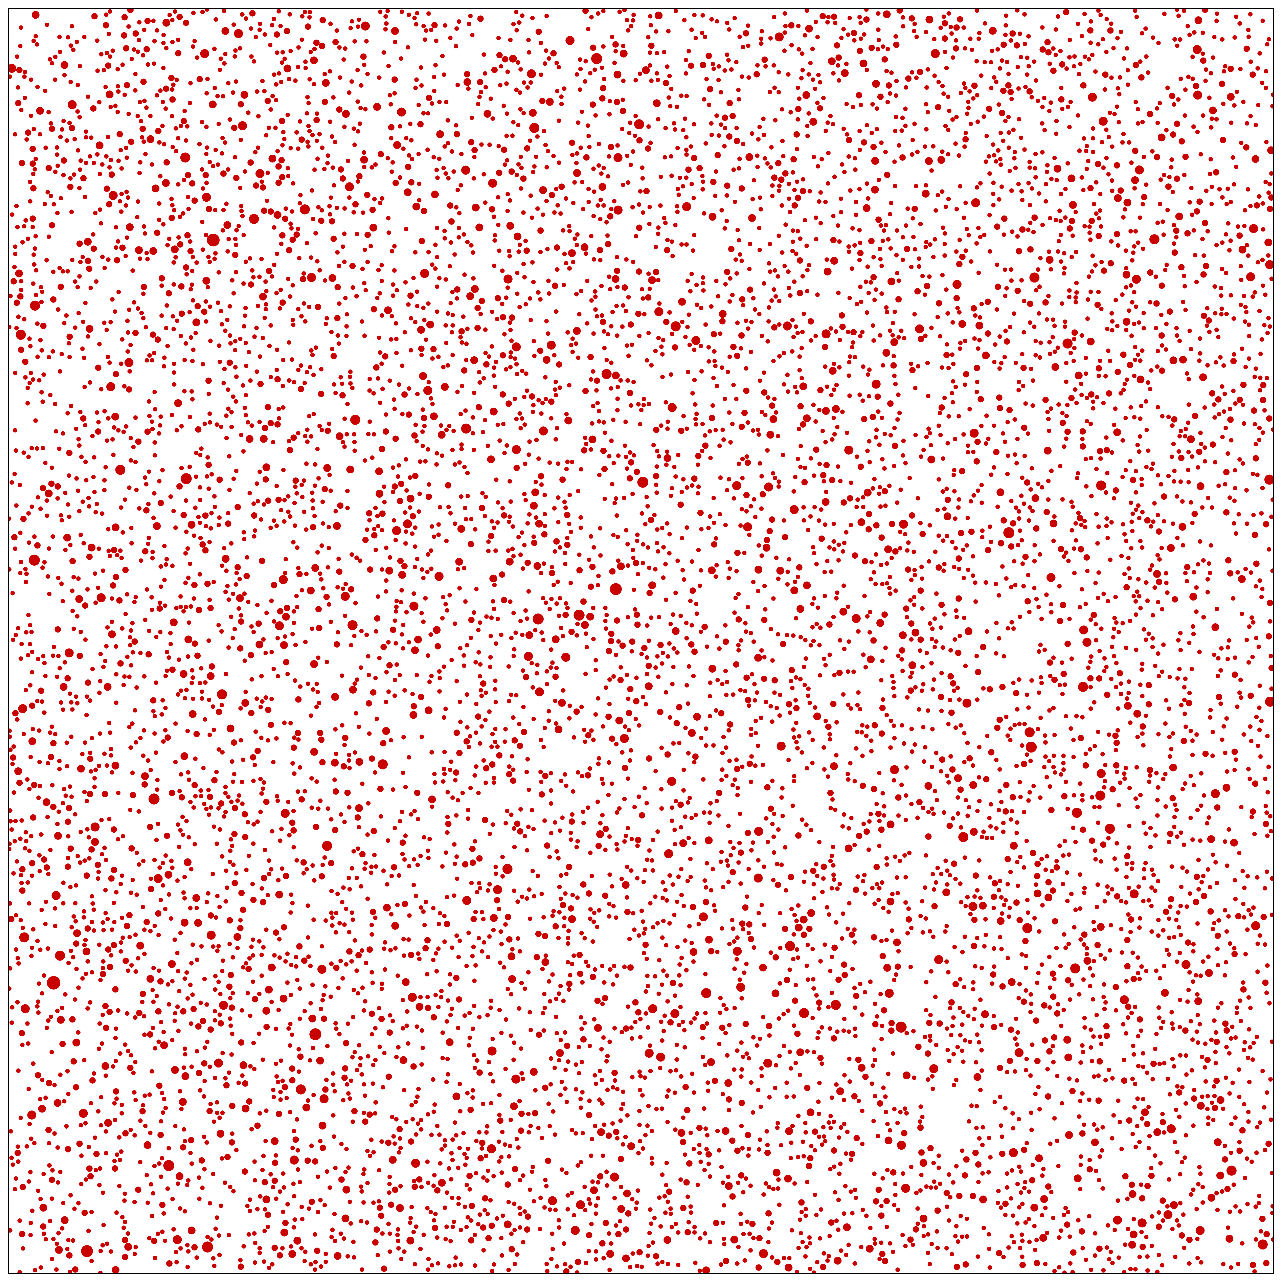
==== droplet_coalescence/index.html @ bbd2f4aa "Add droplet coalescence visualization." ====
<!doctype html>
<html lang="en-US">

<head>
    <meta charset="utf-8" />
    <title>Canvas tutorial</title>
    <style>
        canvas {
            border: 1px solid black;
            width: 100%;
            aspect-ratio: 1 / 1;
        }
    </style>
    <script src="./bundle.js"></script>
</head>

<body>
    <canvas id="canvas" width="5000" height=5000"></canvas>
</body>

</html>
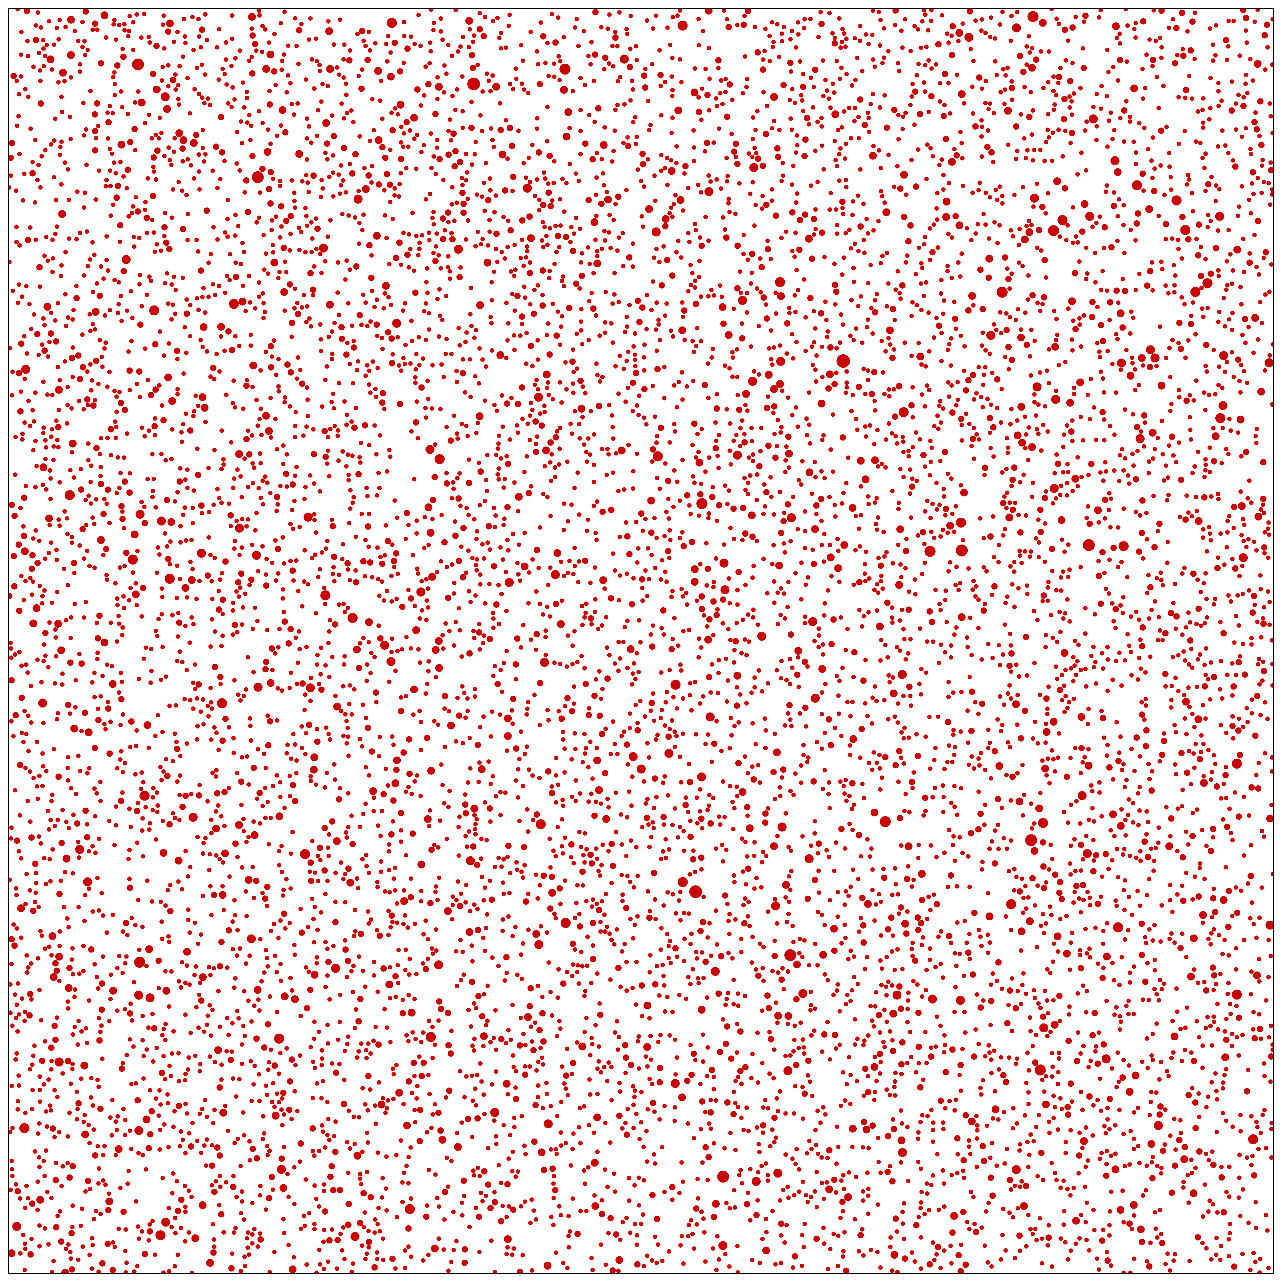
==== commit e78d9202: "fix title" ====
--- a/droplet_coalescence/index.html
+++ b/droplet_coalescence/index.html
@@ -3,7 +3,7 @@
 
 <head>
     <meta charset="utf-8" />
-    <title>Canvas tutorial</title>
+    <title>Droplet coalescence</title>
     <style>
         canvas {
             border: 1px solid black;
